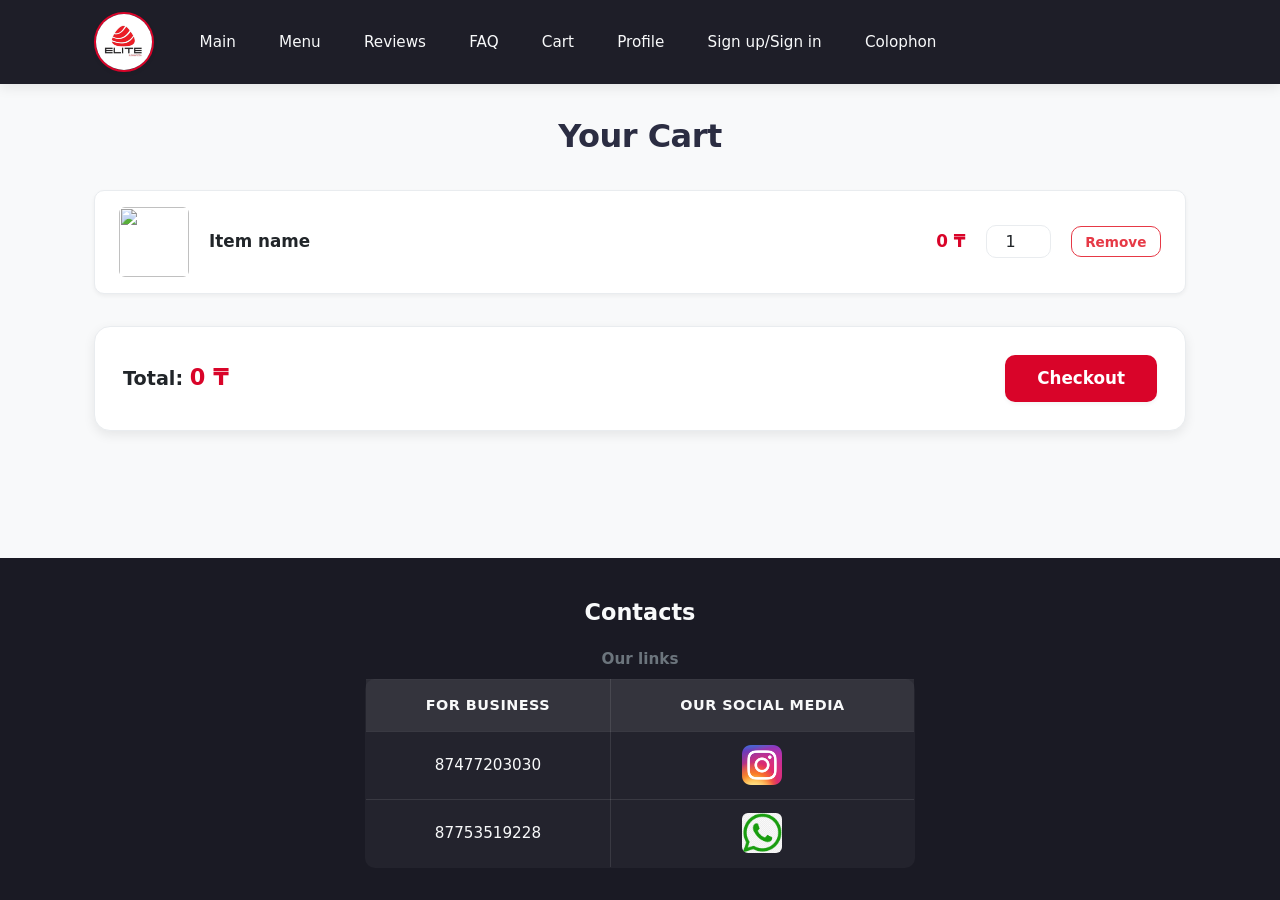
==== cart.html @ 0fb91b15 "David(small changes)" ====
<!DOCTYPE html>
<html lang="en">
<!--Ansar Aldazhuman-->
<head>
    <meta charset="UTF-8">
    <meta name="author" content="Ansar Aldazhuman">
    <meta name="viewport" content="width=device-width, initial-scale=1.0">
    <title>Cart</title>
    <link rel="icon" href="./img/logo_title.png">
    <link rel="stylesheet" href="./style.css">
</head>
<body>
    <header>
        <nav><img src="./img/brand.jpg" alt="" width="150px" height="150px"><a href="./index.html">Main</a><a href="./menu.html">Menu</a><a href="./review.html">Reviews</a><a href="./faq.html">FAQ</a><a href="./cart.html">Cart</a><a href="./profile.html">Profile</a><a href="register.html">Sign up/Sign in</a><a href="colophon.html">Colophon</a></nav>
    </header>

    <section class="main">
        <h1>Your Cart</h1>
        <ul class="cart-items">
            <li class="cart-item">
                <img src="./img/placeholder.png" alt="" width="80px" height="80px">
                <p class="cart-item-name">Item name</p>
                <p class="cart-item-price">0 ₸</p>
                <input type="number" class="cart-item-qty" value="1" min="1">
                <button class="cart-item-remove">Remove</button>
            </li>
        </ul>

        <article class="cart-summary">
            <p>Total: <span class="cart-total">0 ₸</span></p>
            <button class="cart-checkout">Checkout</button>
        </article>
    </section>

    <footer>
        <h2>Contacts</h2>
        <table border="2px">
            <caption>
                Our links
            </caption>
            <thead>
                <tr>
                    <th scope="col">For business</th>
                    <th scope="col">Our social media</th>
                </tr>
            </thead>
            <tbody>
                <tr>
                    <td>87477203030</td>
                    <td><a href="https://www.instagram.com/elite_sushi_astana/"><img src="./img/Instagram_icon.png" alt="" width="40px" height="40px"></a></td>
                </tr>
                <tr>
                    <td>87753519228</td>
                    <td><a href="wa.me/+77477203030"><img src="./img/3046121.png" alt="" width="40px" height="40px"></a></td>
                </tr>
            </tbody>
        </table>
    </footer>
</body>
</html>
---- style.css ----
:root {
    --color-primary: #d90429;
    --color-primary-hover: #ef233c;
    --color-secondary: #2b2d42;
    --color-accent: #f77f00;
    --color-gold: #ffb703;
    
    --color-bg-body: #f8f9fa;
    --color-bg-surface: #ffffff;
    --color-bg-surface-alt: #f1f3f5;
    --color-bg-dark: #1a1a24;
    --color-header-bg: #1e1e28;
    
    --color-text-main: #212529;
    --color-text-muted: #6c757d;
    --color-text-light: #f8f9fa;
    --color-text-heading: #111827;
    
    --color-border: #e9ecef;
    --color-border-dark: #343a40;
    --color-success: #2a9d8f;
    --color-danger: #e63946;

    --font-family: 'Segoe UI', system-ui, -apple-system, BlinkMacSystemFont, Roboto, Oxygen, Ubuntu, Cantarell, sans-serif;
    --font-size-base: 16px;
    --line-height-base: 1.6;

    --radius-sm: 6px;
    --radius-md: 10px;
    --radius-lg: 16px;
    --radius-full: 9999px;

    --shadow-sm: 0 2px 4px rgba(0, 0, 0, 0.05);
    --shadow-md: 0 4px 12px rgba(0, 0, 0, 0.08);
    --shadow-lg: 0 8px 24px rgba(0, 0, 0, 0.12);

    --transition-fast: 0.15s ease-in-out;
    --transition-base: 0.25s ease-in-out;
    
    --container-max-width: 1140px;
}
*,
*::before,
*::after {
    box-sizing: border-box;
    margin: 0;
    padding: 0;
}

html {
    font-size: var(--font-size-base);
    scroll-behavior: smooth;
}

body {
    font-family: var(--font-family);
    line-height: var(--line-height-base);
    color: var(--color-text-main);
    background-color: var(--color-bg-body);
    min-height: 100vh;
    display: flex;
    flex-direction: column;
}
h1, h2, h3, h4, h5, h6 {
    color: var(--color-text-heading);
    font-weight: 700;
    line-height: 1.3;
    margin-bottom: 0.75rem;
}

h1 {
    font-size: 2rem;
    letter-spacing: -0.5px;
}

h2 {
    font-size: 1.5rem;
}

h3 {
    font-size: 1.25rem;
    font-weight: 600;
}

p {
    margin-bottom: 0.75rem;
    color: var(--color-text-main);
}

a {
    color: var(--color-primary);
    text-decoration: none;
    transition: color var(--transition-fast);
}

a:hover {
    color: var(--color-primary-hover);
}

img {
    max-width: 100%;
    height: auto;
    display: inline-block;
    vertical-align: middle;
}
header {
    background-color: var(--color-header-bg);
    box-shadow: var(--shadow-md);
    position: sticky;
    top: 0;
    z-index: 1000;
}

header nav {
    max-width: var(--container-max-width);
    margin: 0 auto;
    padding: 0.75rem 1.5rem;
    display: flex;
    align-items: center;
    flex-wrap: wrap;
    gap: 1rem;
}

header nav img {
    width: 60px;
    height: 60px;
    object-fit: cover;
    border-radius: var(--radius-full);
    border: 2px solid var(--color-primary);
    margin-right: 1rem;
    box-shadow: var(--shadow-sm);
}

header nav a {
    color: var(--color-text-light);
    font-weight: 500;
    font-size: 0.95rem;
    padding: 0.5rem 0.85rem;
    border-radius: var(--radius-sm);
    transition: background-color var(--transition-fast), color var(--transition-fast);
}

header nav a:hover {
    color: #ffffff;
    background-color: rgba(255, 255, 255, 0.12);
}
main,
section.main {
    max-width: var(--container-max-width);
    width: 100%;
    margin: 2rem auto;
    padding: 0 1.5rem;
    flex: 1 0 auto;

}

section.main > h1:first-child,
main > h1:first-child {
    margin-bottom: 1.5rem;
    text-align: center;
    color: var(--color-secondary);
    position: relative;
    padding-bottom: 0.5rem;
}

section.main:has(input[type="submit"]),
section.main:has(#username) {
    max-width: 450px;
    background-color: var(--color-bg-surface);
    padding: 2.5rem 2rem;
    border-radius: var(--radius-lg);
    box-shadow: var(--shadow-md);
    border: 1px solid var(--color-border);
    margin-top: 3rem;
    margin-bottom: 3rem;
}

section.main div {
    margin-bottom: 1.25rem;
}

label {
    display: block;
    font-weight: 600;
    margin-bottom: 0.4rem;
    color: var(--color-secondary);
    font-size: 0.9rem;
}

input[type="text"],
input[type="password"],
input[type="email"],
input[type="number"] {
    width: 100%;
    padding: 0.75rem 1rem;
    font-size: 1rem;
    font-family: inherit;
    border: 1.5px solid var(--color-border);
    border-radius: var(--radius-md);
    background-color: var(--color-bg-surface);
    color: var(--color-text-main);
    transition: border-color var(--transition-fast), box-shadow var(--transition-fast);
}

input[type="text"]:focus,
input[type="password"]:focus,
input[type="email"]:focus,
input[type="number"]:focus {
    outline: none;
    border-color: var(--color-primary);
    box-shadow: 0 0 0 3px rgba(217, 4, 41, 0.15);
}

button,
input[type="submit"] {
    display: inline-flex;
    align-items: center;
    justify-content: center;
    font-family: inherit;
    font-size: 0.95rem;
    font-weight: 600;
    padding: 0.75rem 1.5rem;
    border-radius: var(--radius-md);
    border: none;
    cursor: pointer;
    background-color: var(--color-primary);
    color: #ffffff;
    transition: background-color var(--transition-fast), transform var(--transition-fast), box-shadow var(--transition-fast);
    box-shadow: var(--shadow-sm);
    text-transform: capitalize;
}

button:hover,
.submitbtn:hover {
    background-color: var(--color-primary-hover);
    box-shadow: var(--shadow-md);
    transform: translateY(-1px);
}

button:active,
input[type="submit"]:active {
    transform: translateY(0);
}

button a,
button .nav-menu-button {
    color: #ffffff;
    text-decoration: none;
}

/* Secondary Button Styling */
button:has(a) {
    background-color: var(--color-secondary);
    margin-left: 0.5rem;
}

button:has(a):hover {
    background-color: #3f4263;
}
section.sets,
section.drinks,
section.strips,
section.french,
section.pizza {
    margin-bottom: 3rem;
}

section.sets > h1,
section.drinks > h1,
section.strips > h1,
section.french > h1,
section.pizza > h1 {
    font-size: 1.6rem;
    color: var(--color-secondary);
    padding-left: 0.75rem;
    margin: 2rem 0 1.25rem 0;
}

/* Grid layout for cards */
section.sets,
section.drinks,
section.pizza,
section.strips,
section.french {
    display: grid;
    grid-template-columns: repeat(auto-fill, minmax(260px, 1fr));
    gap: 1.5rem;
}

section.sets > h1,
section.drinks > h1,
section.strips > h1,
section.french > h1,
section.pizza > h1 {
    grid-column: 1 / -1;
}

article.set,
article.drink,
article.pizza,
article.nuggets,
article.french {
    background-color: var(--color-bg-surface);
    border-radius: var(--radius-lg);
    padding: 1.25rem;
    box-shadow: var(--shadow-sm);
    border: 1px solid var(--color-border);
    display: flex;
    flex-direction: column;
    transition: transform var(--transition-base), box-shadow var(--transition-base);
    overflow: hidden;
}

article.set:hover,
article.drink:hover,
article.pizza:hover,
article.nuggets:hover,
article.french:hover {
    transform: translateY(-4px);
    box-shadow: var(--shadow-lg);
}

article.set img,
article.drink img,
article.pizza img,
article.nuggets img,
article.french img {
    width: 100%;
    height: 180px;
    object-fit: cover;
    border-radius: var(--radius-md);
    margin-bottom: 0.85rem;
}

figcaption {
    font-weight: 700;
    font-size: 1.15rem;
    color: var(--color-text-heading);
    margin-bottom: 0.5rem;
}

article.set p,
article.drink p,
article.pizza p,
article.nuggets p,
article.french p {
    font-size: 0.9rem;
    color: var(--color-text-muted);
    margin-bottom: 0.35rem;
}

p:has(span.price),
article p:nth-of-type(2) {
    font-weight: 600;
    color: var(--color-primary);
}
main:has(section.review) {
    display: flex;
    flex-direction: column;
    gap: 1.5rem;
}

section.review {
    background-color: var(--color-bg-surface);
    border-radius: var(--radius-lg);
    padding: 1.75rem;
    box-shadow: var(--shadow-sm);
    border: 1px solid var(--color-border);
    display: grid;
    grid-template-columns: auto 1fr;
    grid-template-rows: auto auto 1fr;
    column-gap: 1.25rem;
    align-items: center;
}

section.review > img:first-of-type {
    grid-row: 1 / span 2;
    width: 65px;
    height: 65px;
    object-fit: cover;
    border-radius: var(--radius-full);
    border: 2px solid var(--color-border);
}

section.review article {
    grid-column: 1 / -1;
    margin-top: 0.75rem;
}

section.review article h1 {
    font-size: 1.15rem;
    margin-bottom: 0.35rem;
    color: var(--color-secondary);
}

section.review article p {
    font-size: 0.95rem;
    color: var(--color-text-main);
    line-height: 1.6;
}

.star{
    width: 25px;
    height: 25px;
    margin-left: 2px;
}
article.faq-item {
    background-color: var(--color-bg-surface);
    border-radius: var(--radius-md);
    padding: 1.25rem 1.5rem;
    margin-bottom: 1rem;
    border-left: 4px solid var(--color-primary);
    box-shadow: var(--shadow-sm);
    border-top: 1px solid var(--color-border);
    border-right: 1px solid var(--color-border);
    border-bottom: 1px solid var(--color-border);
    transition: transform var(--transition-fast), box-shadow var(--transition-fast);
}

article.faq-item:hover {
    transform: translateX(4px);
    box-shadow: var(--shadow-md);
}

h3.faq-question {
    font-size: 1.1rem;
    color: var(--color-secondary);
    margin-bottom: 0.5rem;
}

p.faq-answer {
    color: var(--color-text-muted);
    font-size: 0.95rem;
    margin-bottom: 0;
}
ul.cart-items {
    list-style: none;
    margin-bottom: 2rem;
}

li.cart-item {
    background-color: var(--color-bg-surface);
    border-radius: var(--radius-md);
    padding: 1rem 1.5rem;
    margin-bottom: 1rem;
    display: flex;
    align-items: center;
    gap: 1.25rem;
    box-shadow: var(--shadow-sm);
    border: 1px solid var(--color-border);
}

li.cart-item img {
    width: 70px;
    height: 70px;
    object-fit: cover;
    border-radius: var(--radius-sm);
}

p.cart-item-name {
    font-weight: 600;
    font-size: 1.05rem;
    flex: 1;
    margin-bottom: 0;
}

p.cart-item-price {
    font-weight: 700;
    color: var(--color-primary);
    margin-bottom: 0;
    font-size: 1.05rem;
}

input.cart-item-qty {
    width: 65px;
    padding: 0.4rem;
    text-align: center;
}

button.cart-item-remove {
    background-color: transparent;
    color: var(--color-danger);
    border: 1px solid var(--color-danger);
    padding: 0.4rem 0.85rem;
    font-size: 0.85rem;
    box-shadow: none;
}

button.cart-item-remove:hover {
    background-color: var(--color-danger);
    color: #ffffff;
}

article.cart-summary {
    background-color: var(--color-bg-surface);
    border-radius: var(--radius-lg);
    padding: 1.75rem;
    box-shadow: var(--shadow-md);
    border: 1px solid var(--color-border);
    display: flex;
    justify-content: space-between;
    align-items: center;
}

article.cart-summary p {
    font-size: 1.2rem;
    font-weight: 600;
    margin-bottom: 0;
}

span.cart-total {
    font-size: 1.4rem;
    font-weight: 700;
    color: var(--color-primary);
}

button.cart-checkout {
    font-size: 1.05rem;
    padding: 0.85rem 2rem;
}

.profile-container {
    display: grid;
    grid-template-columns: 280px 1fr;
    gap: 2rem;
    align-items: start;
}

aside.sidebar {
    background-color: var(--color-bg-surface);
    border-radius: var(--radius-lg);
    padding: 2rem 1.5rem;
    text-align: center;
    box-shadow: var(--shadow-sm);
    border: 1px solid var(--color-border);
}

aside.sidebar .avatar {
    width: 140px;
    height: 140px;
    object-fit: cover;
    border-radius: var(--radius-full);
    border: 4px solid var(--color-primary);
    margin: 0 auto 1.25rem auto;
    display: block;
}

aside.sidebar h2 {
    font-size: 1.3rem;
    color: var(--color-secondary);
    margin-bottom: 0;
}

main.content {
    display: flex;
    flex-direction: column;
    gap: 1.5rem;
    margin: 0;
    padding: 0;
}

section.info-section,
section.bonus-section {
    background-color: var(--color-bg-surface);
    border-radius: var(--radius-lg);
    padding: 1.75rem;
    box-shadow: var(--shadow-sm);
    border: 1px solid var(--color-border);
}

section.info-section h3,
section.bonus-section h3 {
    color: var(--color-secondary);
    border-bottom: 2px solid var(--color-border);
    padding-bottom: 0.5rem;
    margin-bottom: 1rem;
}

.bonus-card {
    display: inline-flex;
    flex-direction: column;
    align-items: center;
    justify-content: center;
    background: linear-gradient(135deg, #ffb703, #fb8500);
    color: #ffffff;
    padding: 1.25rem 2rem;
    border-radius: var(--radius-md);
    margin-bottom: 1.25rem;
    box-shadow: var(--shadow-sm);
}

.bonus-amount {
    font-size: 2.2rem;
    font-weight: 800;
    line-height: 1;
}

.bonus-label {
    font-size: 0.9rem;
    text-transform: uppercase;
    letter-spacing: 1px;
    font-weight: 600;
}
footer {
    background-color: var(--color-bg-dark);
    color: var(--color-text-light);
    padding: 2.5rem 1.5rem 2rem 1.5rem;
    margin-top: auto;
}

footer h2 {
    color: var(--color-text-light);
    text-align: center;
    margin-bottom: 1.25rem;
    font-size: 1.4rem;
}

footer table {
    width: 100%;
    max-width: 550px;
    margin: 0 auto;
    border-collapse: collapse;
    background-color: rgba(255, 255, 255, 0.04);
    border-radius: var(--radius-md);
    overflow: hidden;
    border: 1px solid rgba(255, 255, 255, 0.1) !important;
}

footer caption {
    caption-side: top;
    text-align: center;
    font-weight: 600;
    font-size: 0.95rem;
    color: var(--color-text-muted);
    margin-bottom: 0.5rem;
}

footer th,
footer td {
    padding: 0.85rem 1.25rem;
    text-align: center;
    border: 1px solid rgba(255, 255, 255, 0.1);
    color: var(--color-text-light);
}

footer th {
    background-color: rgba(255, 255, 255, 0.08);
    font-weight: 600;
    font-size: 0.9rem;
    text-transform: uppercase;
    letter-spacing: 0.5px;
}

footer td {
    font-size: 0.95rem;
}

footer td a {
    display: inline-block;
    transition: transform var(--transition-fast);
}

footer td a:hover {
    transform: scale(1.15);
}

footer td img {
    border-radius: var(--radius-sm);
}

@media (max-width: 768px) {
    header nav {
        justify-content: center;
        gap: 0.5rem;
    }
    
    header nav a {
        font-size: 0.85rem;
        padding: 0.35rem 0.6rem;
    }

    .profile-container {
        grid-template-columns: 1fr;
    }

    li.cart-item {
        flex-wrap: wrap;
    }

    article.cart-summary {
        flex-direction: column;
        gap: 1rem;
        text-align: center;
    }
}
#index{
    height: 90vh;
    width: 100%;
    max-width: 100%;
    display: flex;
    flex-direction: column;
    justify-content: center;
    align-items: center;
    background-image: url(./img/image_5-removebg-preview.png);
    background-size: cover;
    background-repeat: no-repeat;
    background-position: center;
    margin: 0;
    padding: 0;

}
#index article{
    background-color: rgba(0, 0, 0, 0.197);
    display: flex;
    flex-direction: column;
    justify-content: center;
    align-items: center;
    width: 70%;
    padding: 20px;
    border-radius: 70px;
    backdrop-filter: blur(5px);
    box-shadow: 10px 10px 20px rgba(0, 0, 0, 0.242);
}
#index article h1{
    font-size: 45px;
}
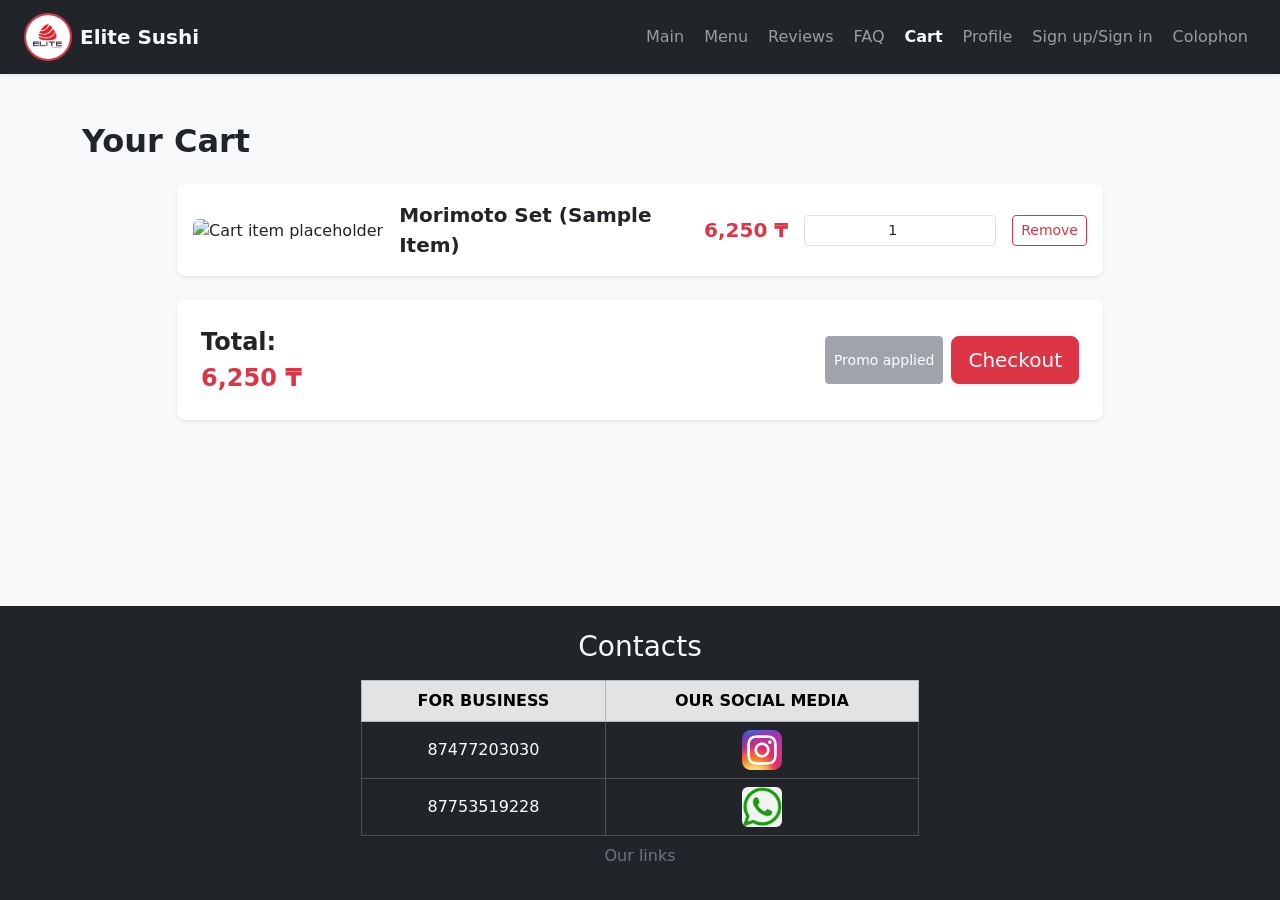
==== commit fe70ba4d: "bootstrap" ====
--- a/cart.html
+++ b/cart.html
@@ -7,54 +7,102 @@
     <meta name="viewport" content="width=device-width, initial-scale=1.0">
     <title>Cart</title>
     <link rel="icon" href="./img/logo_title.png">
-    <link rel="stylesheet" href="./style.css">
+    <link href="https://cdn.jsdelivr.net/npm/bootstrap@5.3.3/dist/css/bootstrap.min.css" rel="stylesheet" integrity="sha384-QWTKZyjpPEjISv5WaRU9OFeRpok6YctnYmDr5pNlyT2bRjXh0JMhjY6hW+ALEwIH" crossorigin="anonymous">
+    <link rel="stylesheet" href="style.css">
 </head>
 <body>
-    <header>
-        <nav><img src="./img/brand.jpg" alt="" width="150px" height="150px"><a href="./index.html">Main</a><a href="./menu.html">Menu</a><a href="./review.html">Reviews</a><a href="./faq.html">FAQ</a><a href="./cart.html">Cart</a><a href="./profile.html">Profile</a><a href="register.html">Sign up/Sign in</a><a href="colophon.html">Colophon</a></nav>
-    </header>
+<header class="sticky-top shadow-sm">
+    <nav class="navbar navbar-expand-lg navbar-dark bg-dark">
+        <div class="container-fluid px-3 px-lg-4">
+            <a class="navbar-brand d-flex align-items-center gap-2" href="./index.html">
+                <img src="./img/brand.jpg" alt="EliteSushi Logo" class="brand-logo rounded-circle border border-danger border-2" width="48" height="48">
+                <span class="fw-bold text-light d-none d-sm-inline">Elite Sushi</span>
+            </a>
+            <button class="navbar-toggler" type="button" data-bs-toggle="collapse" data-bs-target="#navbarContent" aria-controls="navbarContent" aria-expanded="false" aria-label="Toggle navigation">
+                <span class="navbar-toggler-icon"></span>
+            </button>
+            <div class="collapse navbar-collapse" id="navbarContent">
+                <ul class="navbar-nav ms-auto mb-2 mb-lg-0 text-center text-lg-start gap-1">
+                    <li class="nav-item"><a class="nav-link" href="./index.html">Main</a></li>
+                    <li class="nav-item"><a class="nav-link" href="./menu.html">Menu</a></li>
+                    <li class="nav-item"><a class="nav-link" href="./review.html">Reviews</a></li>
+                    <li class="nav-item"><a class="nav-link" href="./faq.html">FAQ</a></li>
+                    <li class="nav-item"><a class="nav-link active fw-semibold" href="./cart.html">Cart</a></li>
+                    <li class="nav-item"><a class="nav-link" href="./profile.html">Profile</a></li>
+                    <li class="nav-item"><a class="nav-link" href="register.html">Sign up/Sign in</a></li>
+                    <li class="nav-item"><a class="nav-link" href="colophon.html">Colophon</a></li>
+                </ul>
+            </div>
+        </div>
+    </nav>
+</header>
 
-    <section class="main">
-        <h1>Your Cart</h1>
-        <ul class="cart-items">
-            <li class="cart-item">
-                <img src="./img/placeholder.png" alt="" width="80px" height="80px">
-                <p class="cart-item-name">Item name</p>
-                <p class="cart-item-price">0 ₸</p>
-                <input type="number" class="cart-item-qty" value="1" min="1">
-                <button class="cart-item-remove">Remove</button>
-            </li>
-        </ul>
+<section class="main py-5 flex-grow-1">
+    <div class="container">
+        <h1 class="h2 fw-bold text-center text-md-start mb-4">Your Cart</h1>
+        <div class="row justify-content-center">
+            <div class="col-12 col-lg-10">
+                <ul class="cart-items list-unstyled mb-4">
+                    <li class="cart-item card shadow-sm p-3 mb-3 border-0 bg-white rounded-3">
+                        <div class="row align-items-center g-3">
+                            <div class="col-auto">
+                                <img src="./img/placeholder.png" alt="Cart item placeholder" class="cart-item-img rounded" width="70" height="70">
+                            </div>
+                            <div class="col-12 col-sm">
+                                <p class="cart-item-name fw-semibold fs-5 mb-0 text-dark">Morimoto Set (Sample Item)</p>
+                            </div>
+                            <div class="col-6 col-sm-auto text-sm-end">
+                                <p class="cart-item-price fw-bold text-danger fs-5 mb-0">6,250 ₸</p>
+                            </div>
+                            <div class="col-6 col-sm-auto">
+                                <input type="number" class="cart-item-qty form-control form-control-sm text-center mx-auto" value="1" min="1">
+                            </div>
+                            <div class="col-12 col-sm-auto">
+                                <button class="cart-item-remove btn btn-outline-danger btn-sm w-100">Remove</button>
+                            </div>
+                        </div>
+                    </li>
+                </ul>
 
-        <article class="cart-summary">
-            <p>Total: <span class="cart-total">0 ₸</span></p>
-            <button class="cart-checkout">Checkout</button>
-        </article>
-    </section>
+                <article class="cart-summary card shadow-sm p-4 border-0 bg-white rounded-3">
+                    <div class="d-flex flex-column flex-sm-row justify-content-between align-items-center gap-3">
+                        <p class="fs-4 fw-bold mb-0 text-dark">Total: <span class="cart-total text-danger">6,250 ₸</span></p>
+                        <div class="d-flex flex-column flex-sm-row gap-2 w-100 w-sm-auto justify-content-end">
+                            <button class="btn btn-secondary btn-sm disabled" disabled>Promo applied</button>
+                            <button class="cart-checkout btn btn-danger btn-lg shadow-sm">Checkout</button>
+                        </div>
+                    </div>
+                </article>
+            </div>
+        </div>
+    </div>
+</section>
 
-    <footer>
-        <h2>Contacts</h2>
-        <table border="2px">
-            <caption>
-                Our links
-            </caption>
-            <thead>
+<footer class="bg-dark text-light py-4 mt-auto">
+    <div class="container">
+        <h2 class="text-center text-light mb-3 fs-3">Contacts</h2>
+        <div class="table-responsive col-12 col-md-8 col-lg-6 mx-auto">
+            <table class="table table-dark table-bordered table-hover text-center align-middle mb-0 shadow-sm">
+                <caption class="text-secondary text-center">Our links</caption>
+                <thead class="table-secondary text-dark">
                 <tr>
-                    <th scope="col">For business</th>
-                    <th scope="col">Our social media</th>
+                    <th scope="col" class="text-uppercase fw-semibold">For business</th>
+                    <th scope="col" class="text-uppercase fw-semibold">Our social media</th>
                 </tr>
-            </thead>
-            <tbody>
+                </thead>
+                <tbody>
                 <tr>
-                    <td>87477203030</td>
-                    <td><a href="https://www.instagram.com/elite_sushi_astana/"><img src="./img/Instagram_icon.png" alt="" width="40px" height="40px"></a></td>
+                    <td class="align-middle">87477203030</td>
+                    <td class="align-middle"><a href="https://www.instagram.com/elite_sushi_astana/" class="d-inline-block"><img src="./img/Instagram_icon.png" alt="Instagram" width="40" height="40" class="rounded"></a></td>
                 </tr>
                 <tr>
-                    <td>87753519228</td>
-                    <td><a href="wa.me/+77477203030"><img src="./img/3046121.png" alt="" width="40px" height="40px"></a></td>
+                    <td class="align-middle">87753519228</td>
+                    <td class="align-middle"><a href="https://wa.me/+77477203030" class="d-inline-block"><img src="./img/3046121.png" alt="WhatsApp" width="40" height="40" class="rounded"></a></td>
                 </tr>
-            </tbody>
-        </table>
-    </footer>
+                </tbody>
+            </table>
+        </div>
+    </div>
+</footer>
 </body>
 </html>
--- a/style.css
+++ b/style.css
@@ -1,726 +1,44 @@
 :root {
-    --color-primary: #d90429;
-    --color-primary-hover: #ef233c;
-    --color-secondary: #2b2d42;
-    --color-accent: #f77f00;
-    --color-gold: #ffb703;
-    
-    --color-bg-body: #f8f9fa;
-    --color-bg-surface: #ffffff;
-    --color-bg-surface-alt: #f1f3f5;
-    --color-bg-dark: #1a1a24;
-    --color-header-bg: #1e1e28;
-    
-    --color-text-main: #212529;
-    --color-text-muted: #6c757d;
-    --color-text-light: #f8f9fa;
-    --color-text-heading: #111827;
-    
-    --color-border: #e9ecef;
-    --color-border-dark: #343a40;
-    --color-success: #2a9d8f;
-    --color-danger: #e63946;
-
-    --font-family: 'Segoe UI', system-ui, -apple-system, BlinkMacSystemFont, Roboto, Oxygen, Ubuntu, Cantarell, sans-serif;
-    --font-size-base: 16px;
-    --line-height-base: 1.6;
-
-    --radius-sm: 6px;
-    --radius-md: 10px;
-    --radius-lg: 16px;
-    --radius-full: 9999px;
-
-    --shadow-sm: 0 2px 4px rgba(0, 0, 0, 0.05);
-    --shadow-md: 0 4px 12px rgba(0, 0, 0, 0.08);
-    --shadow-lg: 0 8px 24px rgba(0, 0, 0, 0.12);
-
-    --transition-fast: 0.15s ease-in-out;
-    --transition-base: 0.25s ease-in-out;
-    
-    --container-max-width: 1140px;
+    --brand-primary: #d90429;
+    --brand-dark: #1a1a24;
 }
-*,
-*::before,
-*::after {
-    box-sizing: border-box;
-    margin: 0;
-    padding: 0;
-}
-
-html {
-    font-size: var(--font-size-base);
-    scroll-behavior: smooth;
-}
-
 body {
-    font-family: var(--font-family);
-    line-height: var(--line-height-base);
-    color: var(--color-text-main);
-    background-color: var(--color-bg-body);
+    background-color: #f8f9fa;
     min-height: 100vh;
     display: flex;
     flex-direction: column;
 }
-h1, h2, h3, h4, h5, h6 {
-    color: var(--color-text-heading);
-    font-weight: 700;
-    line-height: 1.3;
-    margin-bottom: 0.75rem;
+#index {
+    min-height: 80vh;
+    background: url(img/image_5-removebg-preview.png) center/cover no-repeat;
 }
-
-h1 {
-    font-size: 2rem;
-    letter-spacing: -0.5px;
+.hero-card {
+    background-color: rgba(26, 26, 36, 0.75);
+    backdrop-filter: blur(8px);
 }
-
-h2 {
-    font-size: 1.5rem;
-}
-
-h3 {
-    font-size: 1.25rem;
-    font-weight: 600;
-}
-
-p {
-    margin-bottom: 0.75rem;
-    color: var(--color-text-main);
-}
-
-a {
-    color: var(--color-primary);
-    text-decoration: none;
-    transition: color var(--transition-fast);
-}
-
-a:hover {
-    color: var(--color-primary-hover);
-}
-
-img {
-    max-width: 100%;
-    height: auto;
-    display: inline-block;
-    vertical-align: middle;
-}
-header {
-    background-color: var(--color-header-bg);
-    box-shadow: var(--shadow-md);
-    position: sticky;
-    top: 0;
-    z-index: 1000;
-}
-
-header nav {
-    max-width: var(--container-max-width);
-    margin: 0 auto;
-    padding: 0.75rem 1.5rem;
-    display: flex;
-    align-items: center;
-    flex-wrap: wrap;
-    gap: 1rem;
-}
-
-header nav img {
-    width: 60px;
-    height: 60px;
-    object-fit: cover;
-    border-radius: var(--radius-full);
-    border: 2px solid var(--color-primary);
-    margin-right: 1rem;
-    box-shadow: var(--shadow-sm);
-}
-
-header nav a {
-    color: var(--color-text-light);
-    font-weight: 500;
-    font-size: 0.95rem;
-    padding: 0.5rem 0.85rem;
-    border-radius: var(--radius-sm);
-    transition: background-color var(--transition-fast), color var(--transition-fast);
-}
-
-header nav a:hover {
-    color: #ffffff;
-    background-color: rgba(255, 255, 255, 0.12);
-}
-main,
-section.main {
-    max-width: var(--container-max-width);
-    width: 100%;
-    margin: 2rem auto;
-    padding: 0 1.5rem;
-    flex: 1 0 auto;
-
-}
-
-section.main > h1:first-child,
-main > h1:first-child {
-    margin-bottom: 1.5rem;
-    text-align: center;
-    color: var(--color-secondary);
-    position: relative;
-    padding-bottom: 0.5rem;
-}
-
-section.main:has(input[type="submit"]),
-section.main:has(#username) {
-    max-width: 450px;
-    background-color: var(--color-bg-surface);
-    padding: 2.5rem 2rem;
-    border-radius: var(--radius-lg);
-    box-shadow: var(--shadow-md);
-    border: 1px solid var(--color-border);
-    margin-top: 3rem;
-    margin-bottom: 3rem;
-}
-
-section.main div {
-    margin-bottom: 1.25rem;
-}
-
-label {
-    display: block;
-    font-weight: 600;
-    margin-bottom: 0.4rem;
-    color: var(--color-secondary);
-    font-size: 0.9rem;
-}
-
-input[type="text"],
-input[type="password"],
-input[type="email"],
-input[type="number"] {
-    width: 100%;
-    padding: 0.75rem 1rem;
-    font-size: 1rem;
-    font-family: inherit;
-    border: 1.5px solid var(--color-border);
-    border-radius: var(--radius-md);
-    background-color: var(--color-bg-surface);
-    color: var(--color-text-main);
-    transition: border-color var(--transition-fast), box-shadow var(--transition-fast);
-}
-
-input[type="text"]:focus,
-input[type="password"]:focus,
-input[type="email"]:focus,
-input[type="number"]:focus {
-    outline: none;
-    border-color: var(--color-primary);
-    box-shadow: 0 0 0 3px rgba(217, 4, 41, 0.15);
-}
-
-button,
-input[type="submit"] {
-    display: inline-flex;
-    align-items: center;
-    justify-content: center;
-    font-family: inherit;
-    font-size: 0.95rem;
-    font-weight: 600;
-    padding: 0.75rem 1.5rem;
-    border-radius: var(--radius-md);
-    border: none;
-    cursor: pointer;
-    background-color: var(--color-primary);
-    color: #ffffff;
-    transition: background-color var(--transition-fast), transform var(--transition-fast), box-shadow var(--transition-fast);
-    box-shadow: var(--shadow-sm);
-    text-transform: capitalize;
-}
-
-button:hover,
-.submitbtn:hover {
-    background-color: var(--color-primary-hover);
-    box-shadow: var(--shadow-md);
-    transform: translateY(-1px);
-}
-
-button:active,
-input[type="submit"]:active {
-    transform: translateY(0);
-}
-
-button a,
-button .nav-menu-button {
-    color: #ffffff;
-    text-decoration: none;
-}
-
-/* Secondary Button Styling */
-button:has(a) {
-    background-color: var(--color-secondary);
-    margin-left: 0.5rem;
-}
-
-button:has(a):hover {
-    background-color: #3f4263;
-}
-section.sets,
-section.drinks,
-section.strips,
-section.french,
-section.pizza {
-    margin-bottom: 3rem;
-}
-
-section.sets > h1,
-section.drinks > h1,
-section.strips > h1,
-section.french > h1,
-section.pizza > h1 {
-    font-size: 1.6rem;
-    color: var(--color-secondary);
-    padding-left: 0.75rem;
-    margin: 2rem 0 1.25rem 0;
-}
-
-/* Grid layout for cards */
-section.sets,
-section.drinks,
-section.pizza,
-section.strips,
-section.french {
-    display: grid;
-    grid-template-columns: repeat(auto-fill, minmax(260px, 1fr));
-    gap: 1.5rem;
-}
-
-section.sets > h1,
-section.drinks > h1,
-section.strips > h1,
-section.french > h1,
-section.pizza > h1 {
-    grid-column: 1 / -1;
-}
-
-article.set,
-article.drink,
-article.pizza,
-article.nuggets,
-article.french {
-    background-color: var(--color-bg-surface);
-    border-radius: var(--radius-lg);
-    padding: 1.25rem;
-    box-shadow: var(--shadow-sm);
-    border: 1px solid var(--color-border);
-    display: flex;
-    flex-direction: column;
-    transition: transform var(--transition-base), box-shadow var(--transition-base);
-    overflow: hidden;
-}
-
-article.set:hover,
-article.drink:hover,
-article.pizza:hover,
-article.nuggets:hover,
-article.french:hover {
-    transform: translateY(-4px);
-    box-shadow: var(--shadow-lg);
-}
-
-article.set img,
-article.drink img,
-article.pizza img,
-article.nuggets img,
-article.french img {
-    width: 100%;
+.card-img-menu {
     height: 180px;
     object-fit: cover;
-    border-radius: var(--radius-md);
-    margin-bottom: 0.85rem;
 }
-
-figcaption {
-    font-weight: 700;
-    font-size: 1.15rem;
-    color: var(--color-text-heading);
-    margin-bottom: 0.5rem;
+.avatar-img {
+    width: 140px;
+    height: 140px;
+    object-fit: cover;
 }
-
-article.set p,
-article.drink p,
-article.pizza p,
-article.nuggets p,
-article.french p {
-    font-size: 0.9rem;
-    color: var(--color-text-muted);
-    margin-bottom: 0.35rem;
+.bonus-card {
+    background: linear-gradient(135deg, #ffb703, #fb8500);
 }
-
-p:has(span.price),
-article p:nth-of-type(2) {
-    font-weight: 600;
-    color: var(--color-primary);
+.star {
+    width: 20px;
+    height: 20px;
 }
-main:has(section.review) {
-    display: flex;
-    flex-direction: column;
-    gap: 1.5rem;
+.brand-logo {
+    width: 48px;
+    height: 48px;
+    object-fit: cover;
 }
-
-section.review {
-    background-color: var(--color-bg-surface);
-    border-radius: var(--radius-lg);
-    padding: 1.75rem;
-    box-shadow: var(--shadow-sm);
-    border: 1px solid var(--color-border);
-    display: grid;
-    grid-template-columns: auto 1fr;
-    grid-template-rows: auto auto 1fr;
-    column-gap: 1.25rem;
-    align-items: center;
-}
-
-section.review > img:first-of-type {
-    grid-row: 1 / span 2;
-    width: 65px;
-    height: 65px;
-    object-fit: cover;
-    border-radius: var(--radius-full);
-    border: 2px solid var(--color-border);
-}
-
-section.review article {
-    grid-column: 1 / -1;
-    margin-top: 0.75rem;
-}
-
-section.review article h1 {
-    font-size: 1.15rem;
-    margin-bottom: 0.35rem;
-    color: var(--color-secondary);
-}
-
-section.review article p {
-    font-size: 0.95rem;
-    color: var(--color-text-main);
-    line-height: 1.6;
-}
-
-.star{
-    width: 25px;
-    height: 25px;
-    margin-left: 2px;
-}
-article.faq-item {
-    background-color: var(--color-bg-surface);
-    border-radius: var(--radius-md);
-    padding: 1.25rem 1.5rem;
-    margin-bottom: 1rem;
-    border-left: 4px solid var(--color-primary);
-    box-shadow: var(--shadow-sm);
-    border-top: 1px solid var(--color-border);
-    border-right: 1px solid var(--color-border);
-    border-bottom: 1px solid var(--color-border);
-    transition: transform var(--transition-fast), box-shadow var(--transition-fast);
-}
-
-article.faq-item:hover {
-    transform: translateX(4px);
-    box-shadow: var(--shadow-md);
-}
-
-h3.faq-question {
-    font-size: 1.1rem;
-    color: var(--color-secondary);
-    margin-bottom: 0.5rem;
-}
-
-p.faq-answer {
-    color: var(--color-text-muted);
-    font-size: 0.95rem;
-    margin-bottom: 0;
-}
-ul.cart-items {
-    list-style: none;
-    margin-bottom: 2rem;
-}
-
-li.cart-item {
-    background-color: var(--color-bg-surface);
-    border-radius: var(--radius-md);
-    padding: 1rem 1.5rem;
-    margin-bottom: 1rem;
-    display: flex;
-    align-items: center;
-    gap: 1.25rem;
-    box-shadow: var(--shadow-sm);
-    border: 1px solid var(--color-border);
-}
-
-li.cart-item img {
+.cart-item-img {
     width: 70px;
     height: 70px;
     object-fit: cover;
-    border-radius: var(--radius-sm);
 }
-
-p.cart-item-name {
-    font-weight: 600;
-    font-size: 1.05rem;
-    flex: 1;
-    margin-bottom: 0;
-}
-
-p.cart-item-price {
-    font-weight: 700;
-    color: var(--color-primary);
-    margin-bottom: 0;
-    font-size: 1.05rem;
-}
-
-input.cart-item-qty {
-    width: 65px;
-    padding: 0.4rem;
-    text-align: center;
-}
-
-button.cart-item-remove {
-    background-color: transparent;
-    color: var(--color-danger);
-    border: 1px solid var(--color-danger);
-    padding: 0.4rem 0.85rem;
-    font-size: 0.85rem;
-    box-shadow: none;
-}
-
-button.cart-item-remove:hover {
-    background-color: var(--color-danger);
-    color: #ffffff;
-}
-
-article.cart-summary {
-    background-color: var(--color-bg-surface);
-    border-radius: var(--radius-lg);
-    padding: 1.75rem;
-    box-shadow: var(--shadow-md);
-    border: 1px solid var(--color-border);
-    display: flex;
-    justify-content: space-between;
-    align-items: center;
-}
-
-article.cart-summary p {
-    font-size: 1.2rem;
-    font-weight: 600;
-    margin-bottom: 0;
-}
-
-span.cart-total {
-    font-size: 1.4rem;
-    font-weight: 700;
-    color: var(--color-primary);
-}
-
-button.cart-checkout {
-    font-size: 1.05rem;
-    padding: 0.85rem 2rem;
-}
-
-.profile-container {
-    display: grid;
-    grid-template-columns: 280px 1fr;
-    gap: 2rem;
-    align-items: start;
-}
-
-aside.sidebar {
-    background-color: var(--color-bg-surface);
-    border-radius: var(--radius-lg);
-    padding: 2rem 1.5rem;
-    text-align: center;
-    box-shadow: var(--shadow-sm);
-    border: 1px solid var(--color-border);
-}
-
-aside.sidebar .avatar {
-    width: 140px;
-    height: 140px;
-    object-fit: cover;
-    border-radius: var(--radius-full);
-    border: 4px solid var(--color-primary);
-    margin: 0 auto 1.25rem auto;
-    display: block;
-}
-
-aside.sidebar h2 {
-    font-size: 1.3rem;
-    color: var(--color-secondary);
-    margin-bottom: 0;
-}
-
-main.content {
-    display: flex;
-    flex-direction: column;
-    gap: 1.5rem;
-    margin: 0;
-    padding: 0;
-}
-
-section.info-section,
-section.bonus-section {
-    background-color: var(--color-bg-surface);
-    border-radius: var(--radius-lg);
-    padding: 1.75rem;
-    box-shadow: var(--shadow-sm);
-    border: 1px solid var(--color-border);
-}
-
-section.info-section h3,
-section.bonus-section h3 {
-    color: var(--color-secondary);
-    border-bottom: 2px solid var(--color-border);
-    padding-bottom: 0.5rem;
-    margin-bottom: 1rem;
-}
-
-.bonus-card {
-    display: inline-flex;
-    flex-direction: column;
-    align-items: center;
-    justify-content: center;
-    background: linear-gradient(135deg, #ffb703, #fb8500);
-    color: #ffffff;
-    padding: 1.25rem 2rem;
-    border-radius: var(--radius-md);
-    margin-bottom: 1.25rem;
-    box-shadow: var(--shadow-sm);
-}
-
-.bonus-amount {
-    font-size: 2.2rem;
-    font-weight: 800;
-    line-height: 1;
-}
-
-.bonus-label {
-    font-size: 0.9rem;
-    text-transform: uppercase;
-    letter-spacing: 1px;
-    font-weight: 600;
-}
-footer {
-    background-color: var(--color-bg-dark);
-    color: var(--color-text-light);
-    padding: 2.5rem 1.5rem 2rem 1.5rem;
-    margin-top: auto;
-}
-
-footer h2 {
-    color: var(--color-text-light);
-    text-align: center;
-    margin-bottom: 1.25rem;
-    font-size: 1.4rem;
-}
-
-footer table {
-    width: 100%;
-    max-width: 550px;
-    margin: 0 auto;
-    border-collapse: collapse;
-    background-color: rgba(255, 255, 255, 0.04);
-    border-radius: var(--radius-md);
-    overflow: hidden;
-    border: 1px solid rgba(255, 255, 255, 0.1) !important;
-}
-
-footer caption {
-    caption-side: top;
-    text-align: center;
-    font-weight: 600;
-    font-size: 0.95rem;
-    color: var(--color-text-muted);
-    margin-bottom: 0.5rem;
-}
-
-footer th,
-footer td {
-    padding: 0.85rem 1.25rem;
-    text-align: center;
-    border: 1px solid rgba(255, 255, 255, 0.1);
-    color: var(--color-text-light);
-}
-
-footer th {
-    background-color: rgba(255, 255, 255, 0.08);
-    font-weight: 600;
-    font-size: 0.9rem;
-    text-transform: uppercase;
-    letter-spacing: 0.5px;
-}
-
-footer td {
-    font-size: 0.95rem;
-}
-
-footer td a {
-    display: inline-block;
-    transition: transform var(--transition-fast);
-}
-
-footer td a:hover {
-    transform: scale(1.15);
-}
-
-footer td img {
-    border-radius: var(--radius-sm);
-}
-
-@media (max-width: 768px) {
-    header nav {
-        justify-content: center;
-        gap: 0.5rem;
-    }
-    
-    header nav a {
-        font-size: 0.85rem;
-        padding: 0.35rem 0.6rem;
-    }
-
-    .profile-container {
-        grid-template-columns: 1fr;
-    }
-
-    li.cart-item {
-        flex-wrap: wrap;
-    }
-
-    article.cart-summary {
-        flex-direction: column;
-        gap: 1rem;
-        text-align: center;
-    }
-}
-#index{
-    height: 90vh;
-    width: 100%;
-    max-width: 100%;
-    display: flex;
-    flex-direction: column;
-    justify-content: center;
-    align-items: center;
-    background-image: url(./img/image_5-removebg-preview.png);
-    background-size: cover;
-    background-repeat: no-repeat;
-    background-position: center;
-    margin: 0;
-    padding: 0;
-
-}
-#index article{
-    background-color: rgba(0, 0, 0, 0.197);
-    display: flex;
-    flex-direction: column;
-    justify-content: center;
-    align-items: center;
-    width: 70%;
-    padding: 20px;
-    border-radius: 70px;
-    backdrop-filter: blur(5px);
-    box-shadow: 10px 10px 20px rgba(0, 0, 0, 0.242);
-}
-#index article h1{
-    font-size: 45px;
-}
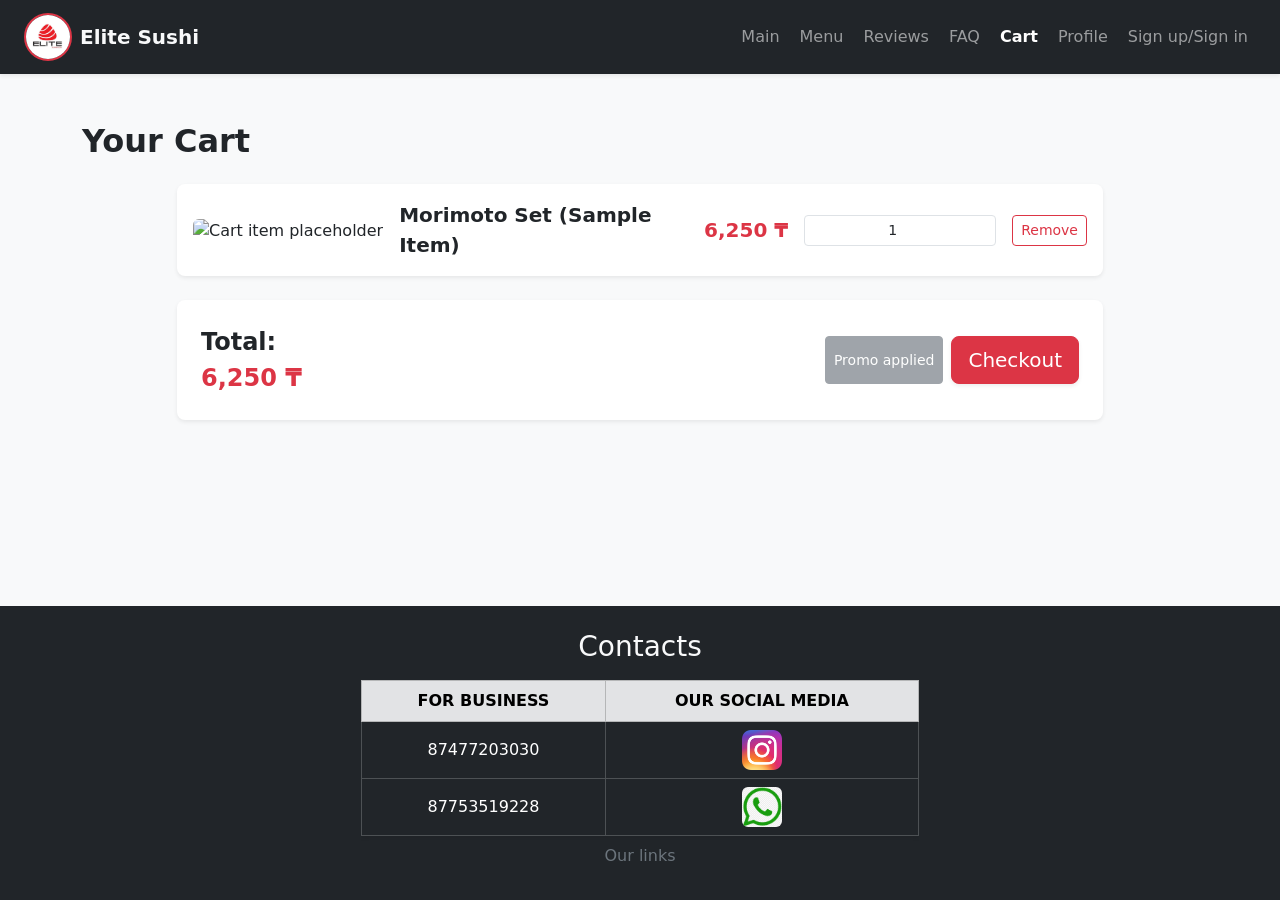
==== commit b6de310e: "deleted colophon" ====
--- a/cart.html
+++ b/cart.html
@@ -30,7 +30,6 @@
                     <li class="nav-item"><a class="nav-link active fw-semibold" href="./cart.html">Cart</a></li>
                     <li class="nav-item"><a class="nav-link" href="./profile.html">Profile</a></li>
                     <li class="nav-item"><a class="nav-link" href="register.html">Sign up/Sign in</a></li>
-                    <li class="nav-item"><a class="nav-link" href="colophon.html">Colophon</a></li>
                 </ul>
             </div>
         </div>
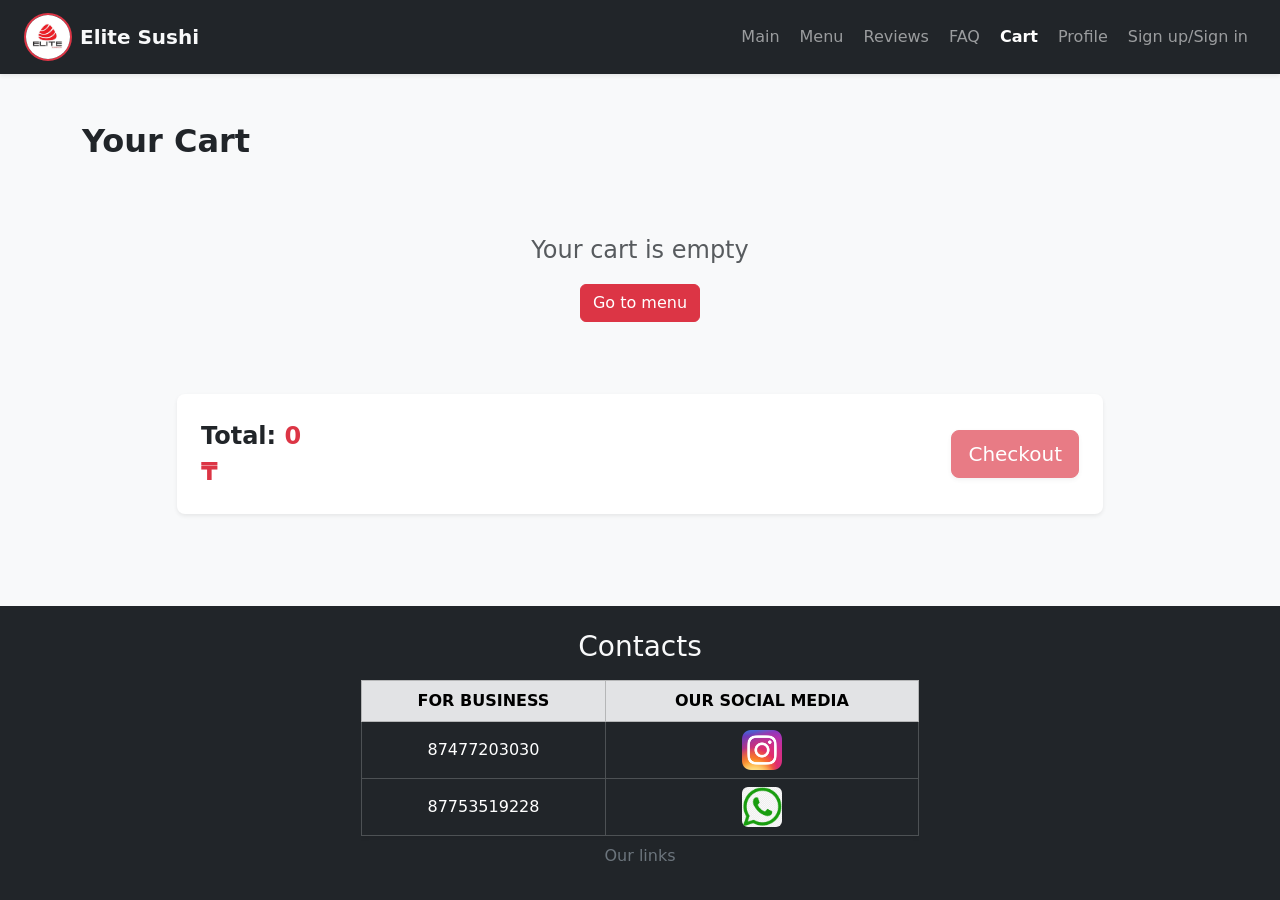
==== commit dc044103: "cartjs" ====
--- a/cart.html
+++ b/cart.html
@@ -41,34 +41,13 @@
         <h1 class="h2 fw-bold text-center text-md-start mb-4">Your Cart</h1>
         <div class="row justify-content-center">
             <div class="col-12 col-lg-10">
-                <ul class="cart-items list-unstyled mb-4">
-                    <li class="cart-item card shadow-sm p-3 mb-3 border-0 bg-white rounded-3">
-                        <div class="row align-items-center g-3">
-                            <div class="col-auto">
-                                <img src="./img/placeholder.png" alt="Cart item placeholder" class="cart-item-img rounded" width="70" height="70">
-                            </div>
-                            <div class="col-12 col-sm">
-                                <p class="cart-item-name fw-semibold fs-5 mb-0 text-dark">Morimoto Set (Sample Item)</p>
-                            </div>
-                            <div class="col-6 col-sm-auto text-sm-end">
-                                <p class="cart-item-price fw-bold text-danger fs-5 mb-0">6,250 ₸</p>
-                            </div>
-                            <div class="col-6 col-sm-auto">
-                                <input type="number" class="cart-item-qty form-control form-control-sm text-center mx-auto" value="1" min="1">
-                            </div>
-                            <div class="col-12 col-sm-auto">
-                                <button class="cart-item-remove btn btn-outline-danger btn-sm w-100">Remove</button>
-                            </div>
-                        </div>
-                    </li>
-                </ul>
+                <ul class="cart-items list-unstyled mb-4"></ul>
 
                 <article class="cart-summary card shadow-sm p-4 border-0 bg-white rounded-3">
                     <div class="d-flex flex-column flex-sm-row justify-content-between align-items-center gap-3">
-                        <p class="fs-4 fw-bold mb-0 text-dark">Total: <span class="cart-total text-danger">6,250 ₸</span></p>
+                        <p class="fs-4 fw-bold mb-0 text-dark">Total: <span class="cart-total text-danger">0 ₸</span></p>
                         <div class="d-flex flex-column flex-sm-row gap-2 w-100 w-sm-auto justify-content-end">
-                            <button class="btn btn-secondary btn-sm disabled" disabled>Promo applied</button>
-                            <button class="cart-checkout btn btn-danger btn-lg shadow-sm">Checkout</button>
+                            <a href="./order.html" class="cart-checkout btn btn-danger btn-lg shadow-sm">Checkout</a>
                         </div>
                     </div>
                 </article>
@@ -103,5 +82,8 @@
         </div>
     </div>
 </footer>
+
+<script src="https://cdn.jsdelivr.net/npm/bootstrap@5.3.3/dist/js/bootstrap.bundle.min.js"></script>
+<script src="cart.js"></script>
 </body>
 </html>
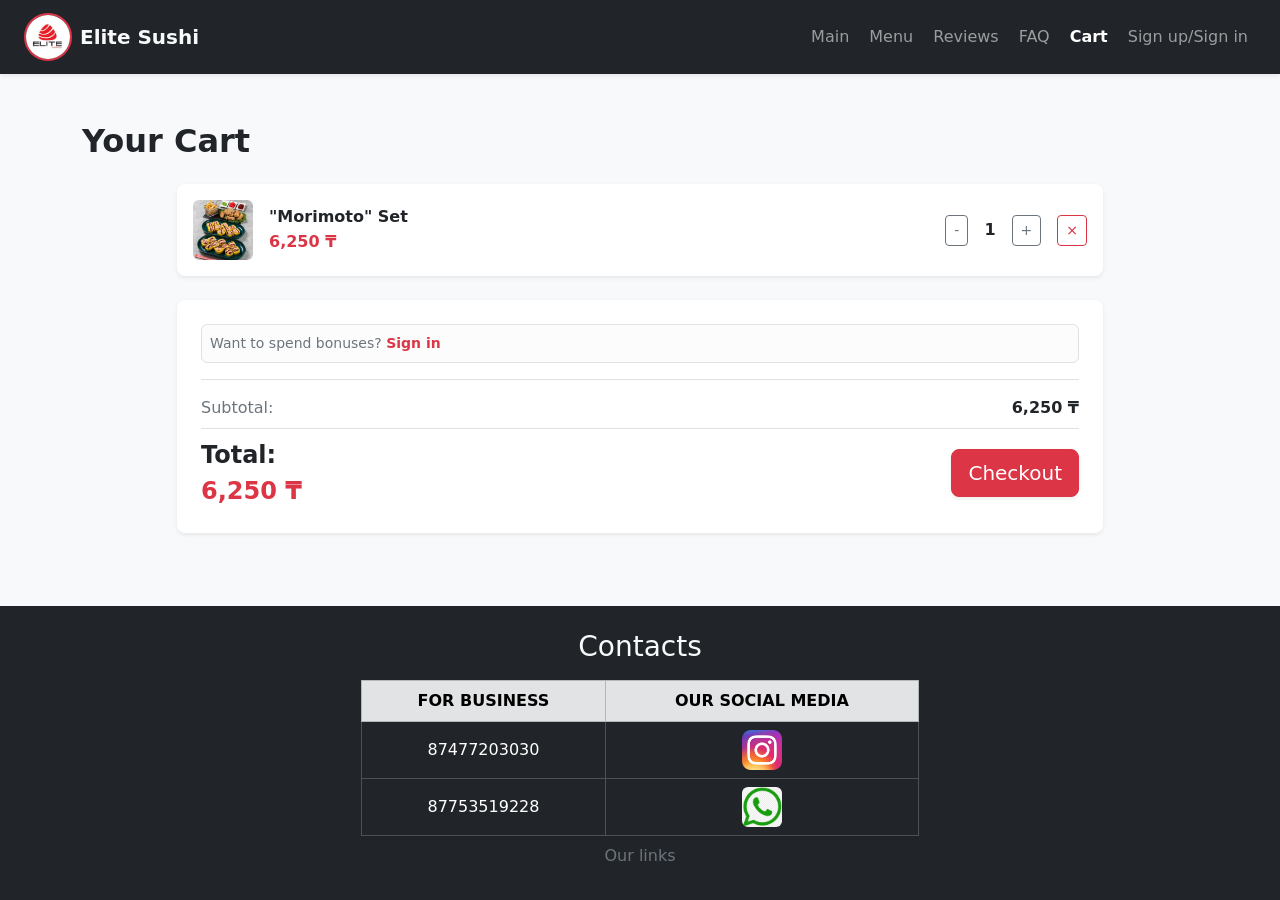
==== commit c3ee00bc: "auth commit" ====
--- a/cart.html
+++ b/cart.html
@@ -44,10 +44,23 @@
                 <ul class="cart-items list-unstyled mb-4"></ul>
 
                 <article class="cart-summary card shadow-sm p-4 border-0 bg-white rounded-3">
-                    <div class="d-flex flex-column flex-sm-row justify-content-between align-items-center gap-3">
-                        <p class="fs-4 fw-bold mb-0 text-dark">Total: <span class="cart-total text-danger">0 ₸</span></p>
+                    <!-- Секция бонусов -->
+                    <div id="bonusSection" class="border-bottom pb-3 mb-3"></div>
+
+                    <!-- Разбивка цен -->
+                    <div class="d-flex justify-content-between align-items-center mb-2">
+                        <span class="text-secondary">Subtotal:</span>
+                        <span class="fw-semibold text-dark" id="cartSubtotal">0 ₸</span>
+                    </div>
+                    <div class="d-flex justify-content-between align-items-center mb-3 d-none" id="discountRow">
+                        <span class="text-success fw-medium">Bonus Discount (1:1):</span>
+                        <span class="fw-bold text-success" id="cartDiscount">-0 ₸</span>
+                    </div>
+
+                    <div class="d-flex flex-column flex-sm-row justify-content-between align-items-center gap-3 pt-2 border-top">
+                        <p class="fs-4 fw-bold mb-0 text-dark">Total: <span class="cart-total text-danger" id="cartFinalTotal">0 ₸</span></p>
                         <div class="d-flex flex-column flex-sm-row gap-2 w-100 w-sm-auto justify-content-end">
-                            <a href="./order.html" class="cart-checkout btn btn-danger btn-lg shadow-sm">Checkout</a>
+                            <a href="./order.html" class="cart-checkout btn btn-danger btn-lg shadow-sm" id="checkoutBtn">Checkout</a>
                         </div>
                     </div>
                 </article>
@@ -84,6 +97,7 @@
 </footer>
 
 <script src="https://cdn.jsdelivr.net/npm/bootstrap@5.3.3/dist/js/bootstrap.bundle.min.js"></script>
+<script src="auth.js"></script>
 <script src="cart.js"></script>
 </body>
-</html>
+</html>
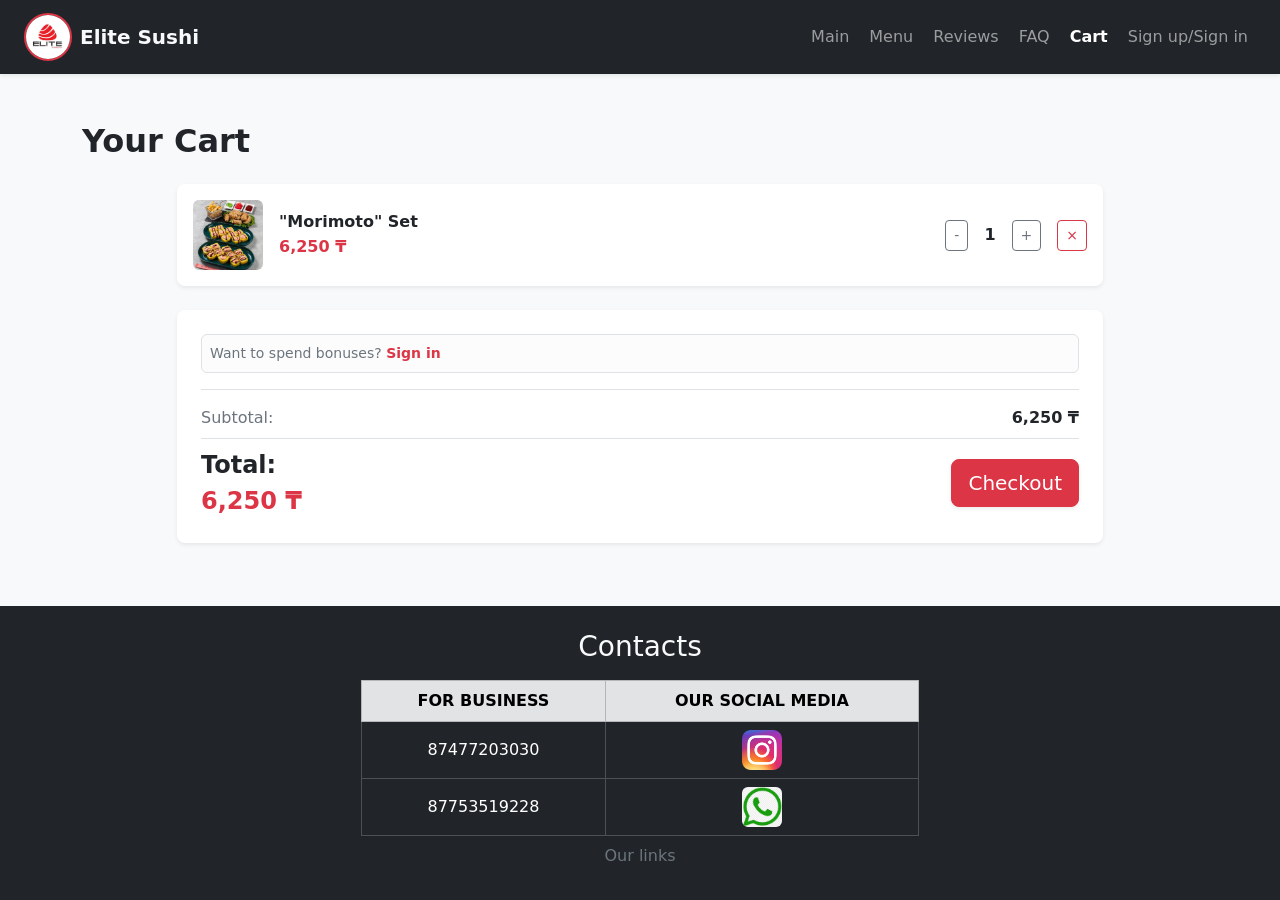
==== commit 1ebc91fd: "jQuery" ====
--- a/cart.html
+++ b/cart.html
@@ -44,10 +44,7 @@
                 <ul class="cart-items list-unstyled mb-4"></ul>
 
                 <article class="cart-summary card shadow-sm p-4 border-0 bg-white rounded-3">
-                    <!-- Секция бонусов -->
                     <div id="bonusSection" class="border-bottom pb-3 mb-3"></div>
-
-                    <!-- Разбивка цен -->
                     <div class="d-flex justify-content-between align-items-center mb-2">
                         <span class="text-secondary">Subtotal:</span>
                         <span class="fw-semibold text-dark" id="cartSubtotal">0 ₸</span>
@@ -97,6 +94,7 @@
 </footer>
 
 <script src="https://cdn.jsdelivr.net/npm/bootstrap@5.3.3/dist/js/bootstrap.bundle.min.js"></script>
+<script src="https://code.jquery.com/jquery-3.7.1.min.js" integrity="sha256-/JqT3SQfawRcv/BIHPThkBvs0OEvtFFmqPF/lYI/Cxo=" crossorigin="anonymous"></script>
 <script src="auth.js"></script>
 <script src="cart.js"></script>
 </body>
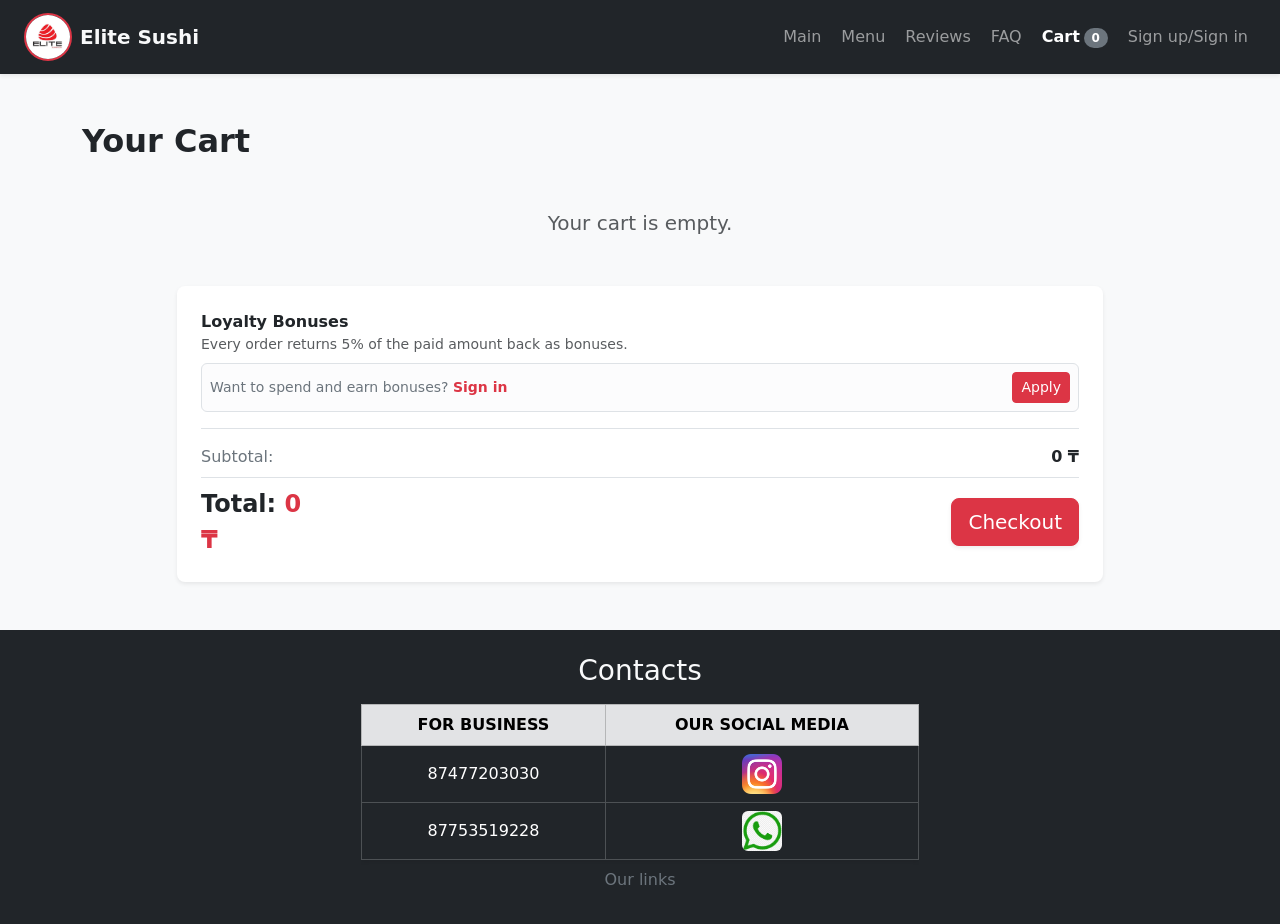
==== commit 18219e2d: "prefinal" ====
--- a/cart.html
+++ b/cart.html
@@ -54,6 +54,10 @@
                         <span class="fw-bold text-success" id="cartDiscount">-0 ₸</span>
                     </div>
 
+                    <div class="d-flex justify-content-between align-items-center mb-3 d-none" id="cashbackRow">
+                        <span class="text-secondary">You will earn (5% of the order total):</span>
+                        <span class="fw-bold text-warning-emphasis" id="cashbackAmount">+0 bonuses</span>
+                    </div>
                     <div class="d-flex flex-column flex-sm-row justify-content-between align-items-center gap-3 pt-2 border-top">
                         <p class="fs-4 fw-bold mb-0 text-dark">Total: <span class="cart-total text-danger" id="cartFinalTotal">0 ₸</span></p>
                         <div class="d-flex flex-column flex-sm-row gap-2 w-100 w-sm-auto justify-content-end">
